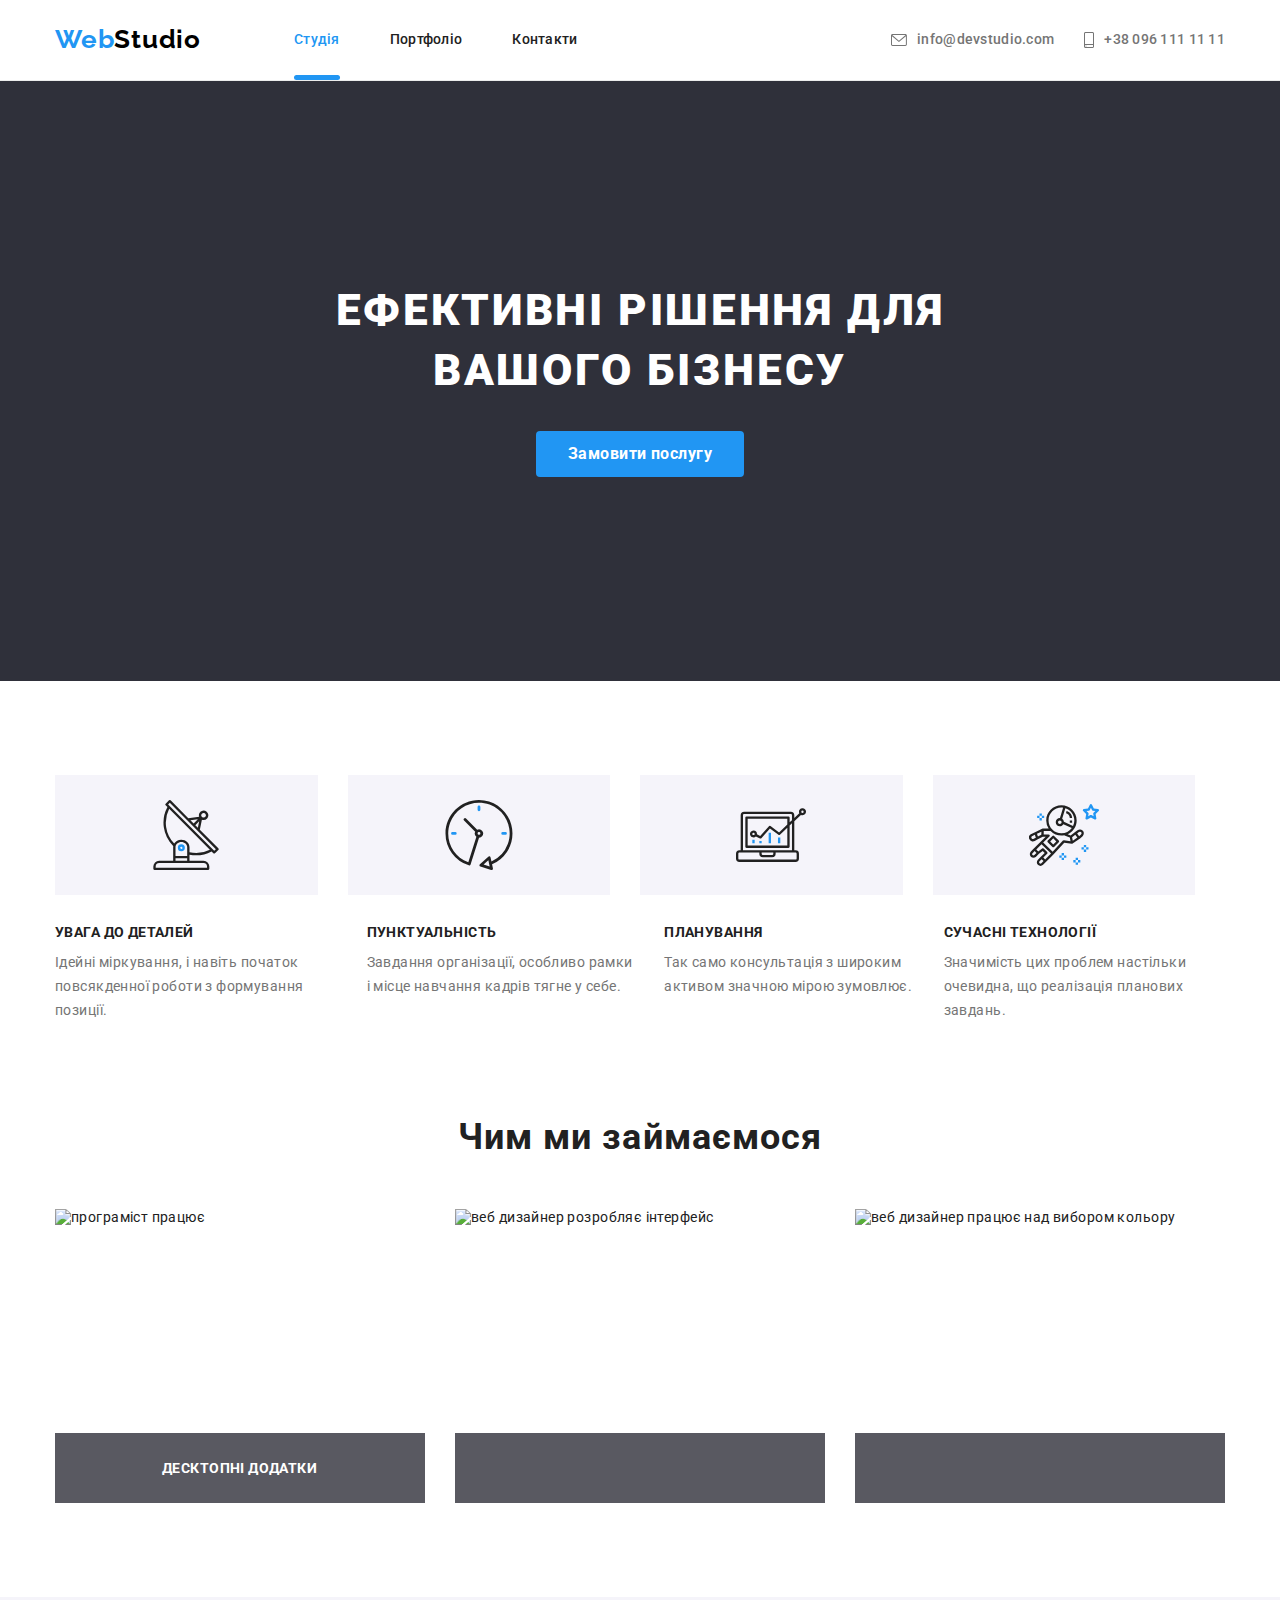
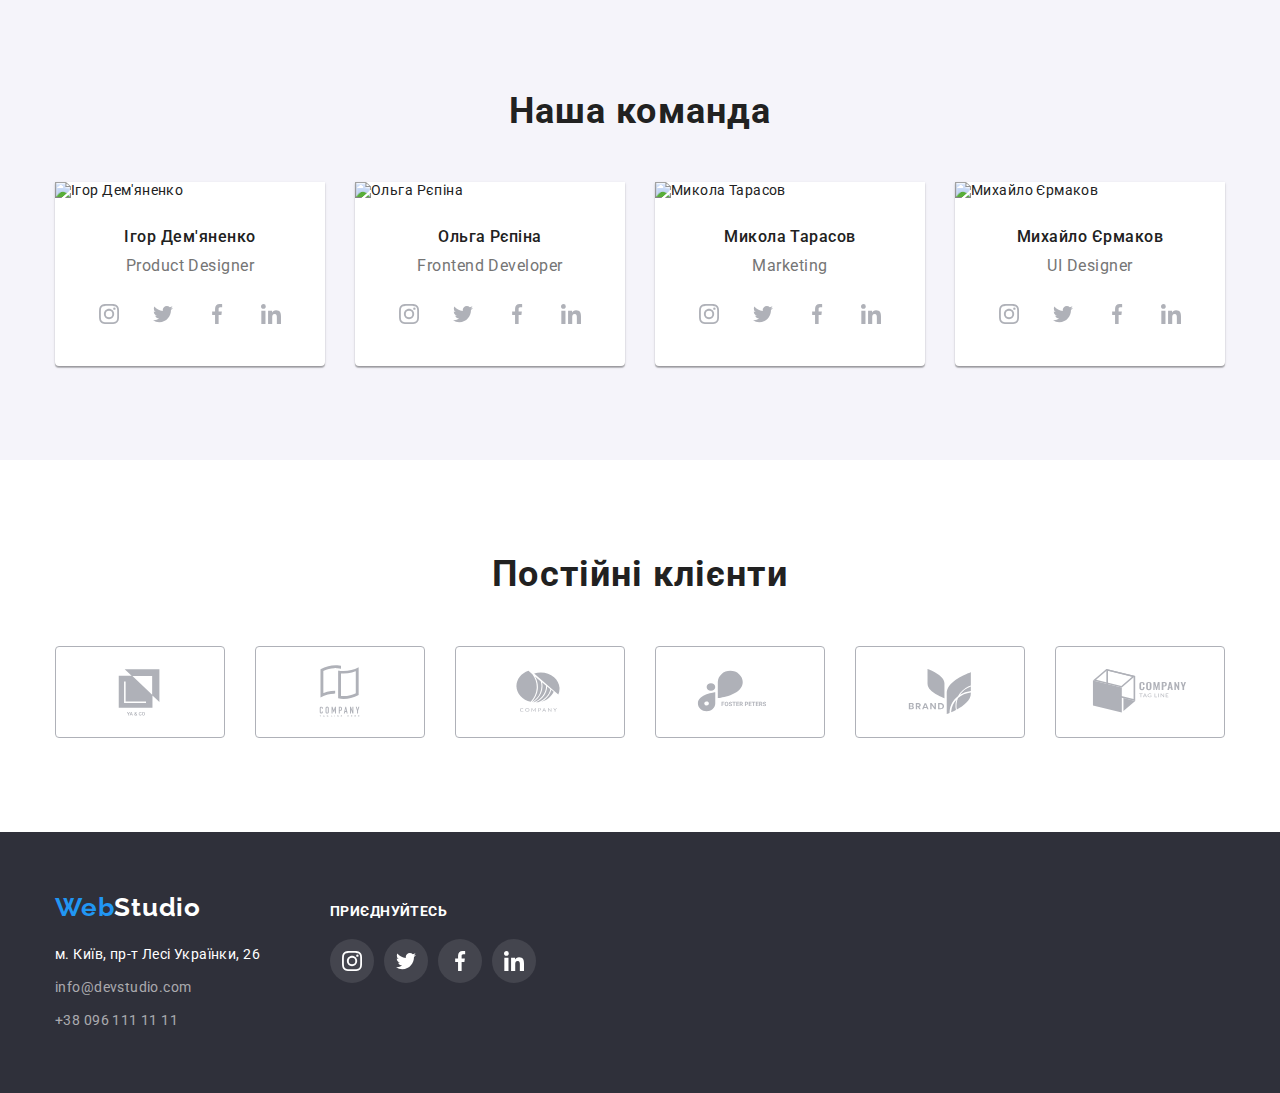
==== index.html @ 73af75e3 "Update" ====
<!DOCTYPE html>
<html lang="uk">
  <head>
    <meta charset="UTF-8" />
    <meta http-equiv="X-UA-Compatible" content="IE=edge" />
    <meta name="viewport" content="width=device-width, initial-scale=1.0" />
    <link
      rel="stylesheet"
      href="https://cdnjs.cloudflare.com/ajax/libs/modern-normalize/1.1.0/modern-normalize.css"
      integrity="sha512-Y0MM+V6ymRKN2zStTqzQ227DWhhp4Mzdo6gnlRnuaNCbc+YN/ZH0sBCLTM4M0oSy9c9VKiCvd4Jk44aCLrNS5Q=="
      crossorigin="anonymous"
      referrerpolicy="no-referrer"
    />
    <link rel="stylesheet" href="./css/styles.css" />
    <link rel="preconnect" href="https://fonts.googleapis.com" />
    <link rel="preconnect" href="https://fonts.gstatic.com" crossorigin />
    <link
      href="https://fonts.googleapis.com/css2?family=Oleo+Script&family=Raleway:wght@700&family=Roboto:wght@400;500;700;900&display=swap"
      rel="stylesheet"
    />
    <title>Web Studio</title>
  </head>
  <body>
    <!--шапка -->

    <header class="header">
      <div class="container nav">
        <nav class="nav">
          <a class="logo" href="./index.html"><span class="web">Web</span>Studio</a>

          <ul class="menu-nav">
            <li class="item"><a class="heder-link current" href="./index.html">Студія</a></li>
            <li class="item"><a class="heder-link" href="./portfolio.html">Портфоліо</a></li>
            <li class="item"><a class="heder-link" href="">Контакти</a></li>
          </ul>
        </nav>
        <div class="authentication">
          <ul class="list-contact">
            <li class="item">
              <a class="hed-link" href="malito:info@devstudio.com">
                <svg class="envelope" width="16" height="12">
                  <use href="./css/images/icons.svg#envelope"></use>
                </svg>
                info@devstudio.com
              </a>
            </li>
            <li class="item">
              <a class="hed-link" href="tel:+380961111111">
                <svg class="smartphone" width="10" height="16">
                  <use href="./css/images/icons.svg#smartphone"></use>
                </svg>
                +38 096 111 11 11
              </a>
            </li>
          </ul>
        </div>
      </div>
    </header>

    <!-- Меін -->

    <main class="main">
      <!-- Герой -->

      <section class="hero">
        <h1 class="hero-title">
          Ефективні рішення для <br />
          вашого бізнесу
        </h1>

        <button class="hero-button" type="button" data-modal-open>Замовити послугу</button>
      </section>

      <!-- Особливості -->

      <section class="section">
        <div class="container">
          <ul class="icon-list">
            <li class="icon-item">
              <svg class="features-icon" width="70" height="70">
                <use href="./css/images/icons.svg#antenna"></use>
              </svg>
            </li>
            <li class="icon-item">
              <svg class="features-icon" width="70" height="70">
                <use href="./css/images/icons.svg#clock"></use>
              </svg>
            </li>
            <li class="icon-item">
              <svg class="features-icon" width="70" height="70">
                <use href="./css/images/icons.svg#diagram"></use>
              </svg>
            </li>
            <li class="icon-item">
              <svg class="features-icon" width="70" height="70">
                <use href="./css/images/icons.svg#astronaut"></use>
              </svg>
            </li>
          </ul>

          <h2 class="features-title">список якостей команди</h2>

          <ul class="features-list">
            <li class="item">
              <h3 class="features-subtitle">УВАГА ДО ДЕТАЛЕЙ</h3>
              <p class="features-text">
                Ідейні міркування, і навіть початок повсякденної роботи з формування позиції.
              </p>
            </li>

            <li class="item">
              <h3 class="features-subtitle">ПУНКТУАЛЬНІСТЬ</h3>
              <p class="features-text">
                Завдання організації, особливо рамки і місце навчання кадрів тягне у себе.
              </p>
            </li>

            <li class="item">
              <h3 class="features-subtitle">ПЛАНУВАННЯ</h3>
              <p class="features-text">
                Так само консультація з широким активом значною мірою зумовлює.
              </p>
            </li>

            <li class="item">
              <h3 class="features-subtitle">СУЧАСНІ ТЕХНОЛОГІЇ</h3>
              <p class="features-text">
                Значимість цих проблем настільки очевидна, що реалізація планових завдань.
              </p>
            </li>
          </ul>
        </div>
      </section>

      <!-- Чим ми займаємося -->

      <section class="section-work">
        <div class="container">
          <h2 class="work-title">Чим ми займаємося</h2>

          <ul class="work-img">
            <li class="item">
              <div class="work-position">
                <img src="./css/images/img.jpg" alt="програміст працює" width="370" height="294" />
                <div class="position-item">
                  <p class="position-text">Десктопні додатки</p>
                </div>
              </div>
            </li>
            <li class="item">
              <div class="work-position">
                <img
                  src="./css/images/img(1).jpg"
                  alt="веб дизайнер розробляє інтерфейс"
                  width="370"
                />
                <div class="position-item">
                  <p class="position-text">Десктопні додатки</p>
                </div>
              </div>
            </li>
            <li class="item">
              <div class="work-position">
                <img
                  src="./css/images/img(2).jpg"
                  alt="веб дизайнер працює над вибором кольору"
                  width="370"
                />
                <div class="position-item">
                  <p class="position-text">Десктопні додатки</p>
                </div>
              </div>
            </li>
          </ul>
        </div>
      </section>

      <!-- Наша команда -->

      <section class="section-team">
        <div class="container">
          <h2 class="team-title">Наша команда</h2>

          <ul class="team-list">
            <li class="item">
              <img
                class="team-img"
                src="./css/images/img(3).jpg"
                alt="Ігор Дем'яненко"
                width="270"
              />

              <h3 class="team-subtitle">Ігор Дем'яненко</h3>

              <p class="team-text">Product Designer</p>
              <ul class="social-list">
                <li class="social-item">
                  <a
                    class="social-link"
                    href="https://www.instagram.com/"
                    target="_blank"
                    rel="noreferrer noopener"
                    aria-label="instagram"
                  >
                    <svg class="social-icon" width="20" height="20">
                      <use href="./css/images/icons.svg#instagram"></use>
                    </svg>
                  </a>
                </li>
                <li>
                  <a
                    class="social-link"
                    href="https://twitter.com/"
                    target="_blank"
                    rel="noreferrer noopener"
                    aria-label="twitter"
                  >
                    <svg class="social-icon" width="20" height="20">
                      <use href="./css/images/icons.svg#twitter"></use>
                    </svg>
                  </a>
                </li>
                <li>
                  <a
                    class="social-link"
                    href="https://www.facebook.com/"
                    target="_blank"
                    rel="noreferrer noopener"
                    aria-label="facebook"
                  >
                    <svg class="social-icon" width="20" height="20">
                      <use href="./css/images/icons.svg#facebook"></use>
                    </svg>
                  </a>
                </li>
                <li>
                  <a
                    class="social-link"
                    href="https://www.linkedin.com/"
                    target="_blank"
                    rel="noreferrer noopener"
                    aria-label="linkedin"
                  >
                    <svg class="social-icon" width="20" height="20">
                      <use href="./css/images/icons.svg#linkedin"></use>
                    </svg>
                  </a>
                </li>
              </ul>
            </li>

            <li class="item">
              <img class="team-img" src="./css/images/img(4).jpg" alt="Ольга Рєпіна" width="270" />

              <h3 class="team-subtitle">Ольга Рєпіна</h3>

              <p class="team-text">Frontend Developer</p>
              <ul class="social-list">
                <li class="social-item">
                  <a
                    class="social-link"
                    href="https://www.instagram.com/"
                    target="_blank"
                    rel="noreferrer noopener"
                    aria-label="instagram"
                  >
                    <svg class="social-icon" width="20" height="20">
                      <use href="./css/images/icons.svg#instagram"></use>
                    </svg>
                  </a>
                </li>
                <li>
                  <a
                    class="social-link"
                    href="https://twitter.com/"
                    target="_blank"
                    rel="noreferrer noopener"
                    aria-label="twitter"
                  >
                    <svg class="social-icon" width="20" height="20">
                      <use href="./css/images/icons.svg#twitter"></use>
                    </svg>
                  </a>
                </li>
                <li>
                  <a
                    class="social-link"
                    href="https://www.facebook.com/"
                    target="_blank"
                    rel="noreferrer noopener"
                    aria-label="facebook"
                  >
                    <svg class="social-icon" width="20" height="20">
                      <use href="./css/images/icons.svg#facebook"></use>
                    </svg>
                  </a>
                </li>
                <li>
                  <a
                    class="social-link"
                    href="https://www.linkedin.com/"
                    target="_blank"
                    rel="noreferrer noopener"
                    aria-label="linkedin"
                  >
                    <svg class="social-icon" width="20" height="20">
                      <use href="./css/images/icons.svg#linkedin"></use>
                    </svg>
                  </a>
                </li>
              </ul>
            </li>

            <li class="item">
              <img
                class="team-img"
                src="./css/images/img(5).jpg"
                alt="Микола Тарасов"
                width="270"
              />

              <h3 class="team-subtitle">Микола Тарасов</h3>

              <p class="team-text">Marketing</p>
              <ul class="social-list">
                <li class="social-item">
                  <a
                    class="social-link"
                    href="https://www.instagram.com/"
                    target="_blank"
                    rel="noreferrer noopener"
                    aria-label="instagram"
                  >
                    <svg class="social-icon" width="20" height="20">
                      <use href="./css/images/icons.svg#instagram"></use>
                    </svg>
                  </a>
                </li>
                <li>
                  <a
                    class="social-link"
                    href="https://twitter.com/"
                    target="_blank"
                    rel="noreferrer noopener"
                    aria-label="twitter"
                  >
                    <svg class="social-icon" width="20" height="20">
                      <use href="./css/images/icons.svg#twitter"></use>
                    </svg>
                  </a>
                </li>
                <li>
                  <a
                    class="social-link"
                    href="https://www.facebook.com/"
                    target="_blank"
                    rel="noreferrer noopener"
                    aria-label="facebook"
                  >
                    <svg class="social-icon" width="20" height="20">
                      <use href="./css/images/icons.svg#facebook"></use>
                    </svg>
                  </a>
                </li>
                <li>
                  <a
                    class="social-link"
                    href="https://www.linkedin.com/"
                    target="_blank"
                    rel="noreferrer noopener"
                    aria-label="linkedin"
                  >
                    <svg class="social-icon" width="20" height="20">
                      <use href="./css/images/icons.svg#linkedin"></use>
                    </svg>
                  </a>
                </li>
              </ul>
            </li>

            <li class="item">
              <img
                class="team-img"
                src="./css/images/img(6).jpg"
                alt="Михайло Єрмаков"
                width="270"
              />

              <h3 class="team-subtitle">Михайло Єрмаков</h3>

              <p class="team-text">UI Designer</p>
              <ul class="social-list">
                <li class="social-item">
                  <a
                    class="social-link"
                    href="https://www.instagram.com/"
                    target="_blank"
                    rel="noreferrer noopener"
                    aria-label="instagram"
                  >
                    <svg class="social-icon" width="20" height="20">
                      <use href="./css/images/icons.svg#instagram"></use>
                    </svg>
                  </a>
                </li>
                <li>
                  <a
                    class="social-link"
                    href="https://twitter.com/"
                    target="_blank"
                    rel="noreferrer noopener"
                    aria-label="twitter"
                  >
                    <svg class="social-icon" width="20" height="20">
                      <use href="./css/images/icons.svg#twitter"></use>
                    </svg>
                  </a>
                </li>
                <li>
                  <a
                    class="social-link"
                    href="https://www.facebook.com/"
                    target="_blank"
                    rel="noreferrer noopener"
                    aria-label="facebook"
                  >
                    <svg class="social-icon" width="20" height="20">
                      <use href="./css/images/icons.svg#facebook"></use>
                    </svg>
                  </a>
                </li>
                <li>
                  <a
                    class="social-link"
                    href="https://www.linkedin.com/"
                    target="_blank"
                    rel="noreferrer noopener"
                    aria-label="linkedin"
                  >
                    <svg class="social-icon" width="20" height="20">
                      <use href="./css/images/icons.svg#linkedin"></use>
                    </svg>
                  </a>
                </li>
              </ul>
            </li>
          </ul>
        </div>
      </section>
    </main>

    <!-- Постійні клієнти -->

    <section class="section">
      <div class="container">
        <h2 class="title-customers">Постійні клієнти</h2>

        <ul class="list-customers">
          <li class="item-customers">
            <a class="link-customers" href="">
              <svg class="icon-customers" width="106" height="60">
                <use href=".//css/images/icons.svg#yaco"></use>
              </svg>
            </a>
          </li>
          <li class="item-customers">
            <a class="link-customers" href="">
              <svg class="icon-customers" width="106" height="60">
                <use href=".//css/images/icons.svg#com-tag-here"></use>
              </svg>
            </a>
          </li>
          <li class="item-customers">
            <a class="link-customers" href="">
              <svg class="icon-customers" width="106" height="60">
                <use href=".//css/images/icons.svg#company"></use>
              </svg>
            </a>
          </li>
          <li class="item-customers">
            <a class="link-customers" href="">
              <svg class="icon-customers" width="106" height="60">
                <use href=".//css/images/icons.svg#foster-peters"></use>
              </svg>
            </a>
          </li>
          <li class="item-customers">
            <a class="link-customers" href="">
              <svg class="icon-customers" width="106" height="60">
                <use href=".//css/images/icons.svg#brand"></use>
              </svg>
            </a>
          </li>
          <li class="item-customers">
            <a class="link-customers" href="">
              <svg class="icon-customers" width="106" height="60">
                <use href=".//css/images/icons.svg#tage-line"></use>
              </svg>
            </a>
          </li>
        </ul>
      </div>
    </section>

    <!-- контактна інформація -->

    <footer class="footer">
      <div class="container footer-container">
        <div class="foot-contact">
          <a class="footer-logo" href="index.html"> <span class="footer-web">Web</span>Studio </a>

          <address class="address">
            <ul class="footer-nav">
              <li class="item">
                <a class="footer-link" href="">м. Київ, пр-т Лесі Українки, 26</a>
              </li>
              <li class="item">
                <a class="foot-link" href="malito:info@devstudio.com">info@devstudio.com</a>
              </li>
              <li class="item">
                <a class="tel-link" href="tel:+380961111111">+38 096 111 11 11</a>
              </li>
            </ul>
          </address>
        </div>
        <div class="foot-social">
          <h2 class="icon-title">приєднуйтесь</h2>
          <ul class="foot-social-list">
            <li class="social-item">
              <a
                class="social-link"
                href="https://www.instagram.com/"
                target="_blank"
                rel="noreferrer noopener"
                aria-label="instagram"
              >
                <svg class="social-icon-foot" width="20" height="20">
                  <use href="./css/images/icons.svg#instagram"></use>
                </svg>
              </a>
            </li>
            <li>
              <a
                class="social-link"
                href="https://twitter.com/"
                target="_blank"
                rel="noreferrer noopener"
                aria-label="twitter"
              >
                <svg class="social-icon-foot" width="20" height="20">
                  <use href="./css/images/icons.svg#twitter"></use>
                </svg>
              </a>
            </li>
            <li>
              <a
                class="social-link"
                href="https://www.facebook.com/"
                target="_blank"
                rel="noreferrer noopener"
                aria-label="facebook"
              >
                <svg class="social-icon-foot" width="20" height="20">
                  <use href="./css/images/icons.svg#facebook"></use>
                </svg>
              </a>
            </li>
            <li>
              <a
                class="social-link"
                href="https://www.linkedin.com/"
                target="_blank"
                rel="noreferrer noopener"
                aria-label="linkedin"
              >
                <svg class="social-icon-foot" width="20" height="20">
                  <use href="./css/images/icons.svg#linkedin"></use>
                </svg>
              </a>
            </li>
          </ul>
        </div>
      </div>
    </footer>
    <!-- Модальне вікно -->
    <div class="backdrop is-hidden" data-modal>
      <div class="modal">
        <button class="modal-btn" type="button" data-modal-close>
          <svg class="vector" width="18" height="18">
            <use href="./css/images/icons.svg#Vector"></use>
          </svg>
        </button>
        <p class="titel-modal">Залиште свої дані, ми вам передзвонимо</p>
        <form class="register-form" name="register-form" autocomplete="off" novalidate>

          <div class="modal-form">
            <label class="label-form">
              <span class="form-name">Ім'я</span> 
              <input class="form-input" type="text" name="user-name" />
            </label>
            <svg class="form-icon" width="18" height="18">
              <use href="./css/images/icons.svg#person-black"></use>
            </svg>
          </div>

          <div class="modal-form">
            <label class="label-form">
             <span class="form-tel">Телефон</span> 
              <input class="form-input" type="text" name="user-phone" />
            </label>
            <svg class="form-icon" width="18" height="18">
              <use href="./css/images/icons.svg#phone-black"></use>
            </svg>
          </div>

          <div class="modal-form">
            <label class="label-form">
              <span class="form-mail">Пошта</span>
              <input class="form-input" type="text" name="user-mail" />
            </label>
            <svg class="form-icon" width="18" height="18">
              <use href="./css/images/icons.svg#email-black"></use>
            </svg>
          </div>

          <div class="modal-form">
            <label class="label-form">
             <span class="form-coment">Коментар</span> 
            </label>
            <textarea class="textarea-comment" rows="5" name="comment" placeholder="Введіть текст"></textarea>
          </div>

          <div class="modal-form">
            <label class="checkbox-form">
              <input class="box-in" type="checkbox" name="checkbox" />
              Погоджуюся з розсилкою та приймаю <span class="checkbox-phrase">Умови договору</span>
            </label>
          </div>

          <button class="form-btn" type="submit">Відправити</button>
        </form>
      </div>
    </div>
    <script src="./css/js/modal.js"></script>
  </body>
</html>
---- css/styles.css ----
:root{
	--titel-text-color: #212121;
	--accent-color: #2196F3;
	--primary-text-color: #757575;
	--primary-white-color: #FFFFFF;
	--bg-hero-footer: #2F303A;
	--primary-bg-color: #F5F5F5;
	--bg-buttom-team: #F5F4FA;
	--link-color-foot: rgba(255, 255, 255, 0.6);
    --logo-color-prim: #000000;
	--border-color: #ECECEC;
	--social-link-color: #AFB1B8;

}

body {
	background-color: var(--primary-white-color);
	 color: var(--titel-text-color);
	font-size: 14px;
	font-family: 'Roboto',sans-serif;
	letter-spacing: 0.03em;
}		

ul {
	list-style-type: none;
	margin: 0;
	padding: 0;
}
p,
h1,
h2,
h3,
h4,
h5,
h6 {
	margin: 0;
}

a {
	text-decoration: none;
}

img {
	display: block;
		max-width: 100%;
		height: auto;
}

.section {
	padding-top: 94px;
	padding-bottom: 94px;
}
.container {
	width: 1200px;
	padding-right: 15px;
	padding-left: 15px;
	margin-left: auto;
	margin-right: auto;
	/* outline: 1px solid red; */
}

              /* Шапка */

.header {
	border-bottom: 1px solid var(--border-color);
}

.nav {
	display: flex;
	align-items: center;
}

.logo {
	    display: block;
		padding-top: 24px;
		padding-bottom: 25px;
	    font-family: 'Raleway';
		font-style: normal;
		font-weight: 700;
		font-size: 26px;
		line-height: 1.19;
		letter-spacing: 0.03em;
	    color: var(--logo-color-prim);
		transition: color 250ms cubic-bezier(0.4, 0, 0.2, 1);
}

.web {
	color: var(--accent-color)
}

  .logo:focus,
 .logo:hover{
	color: var(--accent-color)
}

.heder-link:hover,
 .heder-link:focus{
	color: var(--accent-color)
}

.heder-link {
	font-family: 'Roboto';
	font-style: normal;
	font-weight: 500;
	font-size: 14px;
	line-height: 1.14;
	letter-spacing: 0.02em;
	color: var(--titel-text-color);
	transition: color 250ms cubic-bezier(0.4, 0, 0.2, 1);
}

.menu-nav {
	display: flex;
	margin-left: 93px;
}


.menu-nav .heder-link.current {
	color: var(--accent-color)
}

.menu-nav .item:not(:last-child) {
	margin-right: 50px
}

.authentication {
	display: flex;
	margin-left: auto;

}
.authentication .item +
.item {
	margin-left: 30px;
}
.list-contact {
	display: flex;
}

.heder-link {
	display: block;
	cursor: pointer;
	padding-top: 32px;
	padding-bottom: 32px;
}

.hed-link {
	    display: flex;
		align-items: center;
		cursor: pointer;
		padding-top: 21px;
		padding-bottom: 21px;
	    font-family: 'Roboto';
		font-style: normal;
		font-weight: 500;
		font-size: 14px;
		line-height: 1.14;
		letter-spacing: 0.02em;
		color: var(--primary-text-color);
		transition: color 250ms cubic-bezier(0.4, 0, 0.2, 1);
}

.heder-link.current {
	position: relative;
}

.heder-link.current::after {
	content: "";
	position: absolute;
    left: 0; 
	bottom: 0;
	display: block;
	border-radius: 3px;
	background-color: var(--accent-color);
	width: 100%;
	height: 5px;
}

/* .heder-link.current:hover,
.heder-link.current:focus {
	color: var(--titel-text-color);
} */


.hed-link:hover,
.hed-link:focus {
	color: var(--accent-color);
}

.hed-link:hover .envelope,
.hed-link:focus .envelope {
	fill: var(--accent-color);
}

.envelope {
	fill: var(--primary-text-color);
	margin-right: 10px;
}

.hed-link:hover .smartphone,
.hed-link:focus .smartphone {
	fill: var(--accent-color);
}

.smartphone {
	fill: var(--primary-text-color);
		margin-right: 10px;
}
	

                   /* Hero */

.hero {
	background: var(--bg-hero-footer);
	/* outline: 1px solid red; */
	text-align: center;
	padding-top: 200px;
	padding-bottom: 200px;
	background-image:linear-gradient(to right,rgba(47, 48, 58, 0.4),rgba(47, 48, 58, 0.4)), url(../css/images/hw-four/back-hero.jpg);
	background-repeat: no-repeat;
	background-position: center;
	max-width: 1600px;
	height: 600px;
	margin-left: auto;
	margin-right: auto;
}


.hero-title {
	margin-top: 0;
	margin-bottom: auto;
		    font-family: 'Roboto';
			font-style: normal;
			font-weight: 900;
			font-size: 44px;
			line-height: 1.36;
			text-align: center;
			letter-spacing: 0.06em;
			text-transform: uppercase;
			color: var(--primary-white-color)
}

.hero-button {
	display: inline-block;
	border-radius: 4px;
	padding: 10px 32px;
	margin-top: 30px;
	cursor: pointer;
	font-family: 'Roboto';
	font-style: normal;
	font-weight: 700;
	font-size: 16px;
	line-height: 1.62;
	text-align: center;
	letter-spacing: 0.03em;
	border: none;
	background-color: var(--accent-color);
	color: var(--primary-white-color);


	transition: background-color 250ms cubic-bezier(0.4, 0, 0.2, 1),
	color 250ms cubic-bezier(0.4, 0, 0.2, 1);
}

.hero-button:hover,
.hero-button:focus {
	background-color: var(--primary-white-color);
	color: var(--titel-text-color);
}



              /*features  */

		  
.icon-list {
	display: flex;
}

.icon-item {
	display: flex;
	align-items: center;
	justify-content: center;

	background-color: var(--bg-buttom-team);

	margin-bottom: 30px;
	margin-right: 30px;
	width: 270px;
	height: 120px;
}

.features-list {
	display: flex;

	margin-top: 0;
	margin-bottom: 0;
}

.features-title {
	display: none;
}

.features-list .item:not(:last-child) {
	margin-right: 30px
}

.features-subtitle {
	font-size: 14px;
	margin-bottom: 10px;
	font-weight: 700;
	line-height: 1.14;
	letter-spacing: 0.03em;
	text-transform: uppercase;
	color: var(--titel-text-color);
}

.features-text {
font-family: 'Roboto';
	font-style: normal;
	font-weight: 400;
	font-size: 14px;
	line-height: 1.7142;
	letter-spacing: 0.03em;
	color: var(--primary-text-color);
}

                  /*work*/
.section-work {
	padding-bottom: 94px;
}
.work-title {
	margin-bottom: 50px;
	font-weight: 700;
	font-size: 36px;
	line-height: 1.16;
	text-align: center;
	letter-spacing: 0.03em;
	color: var(--titel-text-color)
}

.work-img {
	display: flex;
}
 

.work-img .item:not(:last-child) {
	margin-right: 30px
}

.work-position {
	position: relative;
}

.work-position::before {
	content: "";
	position: absolute;
		width: 370px;
		height: 70px;
		top: 224px;
		background: rgba(47, 48, 58, 0.8);
}

.position-item {
	left: 107px;
	position: absolute;
	bottom: 27px;
}

.position-text {
	font-weight: 700;
	font-size: 14px;
	line-height: 16px;
	text-align: center;
	letter-spacing: 0.03em;
	text-transform: uppercase;
	color: var(--primary-white-color)
}

                  /* team */
.section-team {
	padding-bottom: 94px;
	padding-top: 94px;
	background: var(--bg-buttom-team);
}

.team-list {
	display: flex;
	margin-top: 0;
	margin-bottom: 0;
	justify-content: center;
	}


.team-list .item:not(:last-child) {
	margin-right: 30px
}

.team-list .item {
	width: 270px;
	background: var(--primary-white-color);
	box-shadow: 0px 1px 3px rgba(0, 0, 0, 0.12), 0px 1px 1px rgba(0, 0, 0, 0.14), 0px 2px 1px rgba(0, 0, 0, 0.2);
	border-radius: 0px 0px 4px 4px;
	
}

.team-title {
	padding-bottom: 50px;
	margin-top: 0;
	margin-bottom: 0;
	font-weight: 700;
	font-size: 36px;
	line-height: 1.16;
	text-align: center;
	letter-spacing: 0.03em;
	color: var(--titel-text-color)
}

.team-subtitle {
	
	    font-weight: 500;
		font-size: 16px;
		line-height: 1.18;
		text-align: center;
		letter-spacing: 0.03em;
		color: var(--titel-text-color);
		margin-top: 30px;
		margin-bottom: 10px;
}

.team-text {
		font-size: 16px;
		line-height: 1.18;
		text-align: center;
		letter-spacing: 0.03em;
		color: var(--primary-text-color);
		margin-bottom: 16px;
}

.social-list {
	display: flex;
	justify-content: center;


	gap: 10px;
	margin-bottom: 30px;
}

.social-link {
	display: flex;
	width: 44px;
	height: 44px;

	background-color: var(--primary-white-color);
	border-radius: 50%;
	justify-content: center;
    align-items: center;
	transition: background-color 250ms cubic-bezier(0.4, 0, 0.2, 1),
	color 250ms cubic-bezier(0.4, 0, 0.2, 1);
}

.social-icon {
	fill: var(--social-link-color)
}

.social-link:hover .social-icon,
.social-link:focus .social-icon {
	fill: var(--primary-white-color)
}

.social-link:hover,
.social-link:focus {
	background-color: var(--accent-color);
	color: var(--primary-white-color);
}

             /* Regular customers */
.title-customers {
	    font-weight: 700;
		font-size: 36px;
		line-height: 1.16;
		text-align: center;
		letter-spacing: 0.03em;
		color: var(--titel-text-color);
		margin-bottom: 50px;
}
.list-customers {
	display: flex;
	justify-content: center;
	justify-content: space-between;
}

.link-customers {
	display: flex;
	width: 170px;
	height: 92px;
	justify-content: center;
	align-items: center;
	border: 1px solid var(--social-link-color);
	border-radius: 4px;
	transition: border 250ms cubic-bezier(0.4, 0, 0.2, 1);
}

.icon-customers {
	fill: var(--social-link-color);
	transition: fill 250ms cubic-bezier(0.4, 0, 0.2, 1);
	
}
  
.link-customers:hover,
.link-customers:focus {
	border: 1px solid var(--accent-color);
}

.link-customers:hover .icon-customers,
.link-customers:focus .icon-customers {
fill: var(--accent-color);
}


                      /*footer  */

 .footer {
	background: var(--bg-hero-footer);
	padding-top: 60px;
	padding-bottom: 60px;
 }


.footer-logo {
	display: inline-block;
	    font-family: 'Raleway';
		font-style: normal;
		font-weight: 700;
		font-size: 26px;
		line-height: 1.1923;
		letter-spacing: 0.03em;
	    color: var(--primary-white-color);
		transition: color 250ms cubic-bezier(0.4, 0, 0.2, 1);
}

.footer-logo:hover,
 .footer-logo:focus {
	color: var(--accent-color)
}

.footer-web {
	color: var(--accent-color)
}

.footer-nav {
	margin-top: 0;
	margin-bottom: 0;
}

.footer-nav .item:not(:last-child) {
	margin-bottom: 9px;

}

 .footer-link {
	    display: inline-block;
	    font-family: 'Roboto';
		font-style: normal;
		font-weight: 400;
		font-size: 14px;
		line-height: 1.7114;
		letter-spacing: 0.03em;
	    color: var(--primary-white-color);
		transition: color 250ms cubic-bezier(0.4, 0, 0.2, 1);
}
 
.footer-link:hover,
.footer-link:focus{
	color: var(--accent-color)
}

.foot-link {
	    display: inline-block;
	    font-family: 'Roboto';
		font-style: normal;
		font-weight: 400;
		font-size: 14px;
		line-height: 1.7114;
		letter-spacing: 0.03em;
	    color: var(--link-color-foot);
		transition: color 250ms cubic-bezier(0.4, 0, 0.2, 1);
}

.tel-link {
	display: inline-block;
	font-family: 'Roboto';
	font-style: normal;
	font-weight: 400;
	font-size: 14px;
	line-height: 1.7114;
	letter-spacing: 0.03em;
	color: var(--link-color-foot);
	transition: color 250ms cubic-bezier(0.4, 0, 0.2, 1);
}

.tel-link:hover,
.tel-link:focus {
	color: var(--accent-color)
}

.foot-link:hover,
.foot-link:focus {
	color: var(--accent-color)
}

.address {
	margin-top: 20px;
}
.footer-container {
	display: flex;
	align-items: baseline
}

.foot-contact {
	margin-right: 70px;
}

.foot-social {
	display: flex;
	flex-direction: column;
}

.foot-social-list {
	display: flex;
	align-items: center;
	gap: 10px;
}

.icon-title {
	font-weight: 700;
		font-size: 14px;
		line-height: 16px;
		letter-spacing: 0.03em;
		text-transform: uppercase;
		color: var(--primary-white-color);
		margin-bottom: 20px;
}

.social-link {
	background-color: rgba(255, 255, 255, 0.1);
	}

	.social-icon-foot {
		fill: var(--primary-white-color);
		transition: fill 250ms cubic-bezier(0.4, 0, 0.2, 1);
	}



           /* portfolio */

.portfolio-button {
	display: flex;
	justify-content: center;
	margin-bottom: 50px;
}

.portfolio-button .item {
	margin-left: 8px;
}

.portfolio-list {
	display: flex;
	flex-wrap: wrap;
	justify-content: space-between;	
	row-gap: 30px;
}

.portfolio-list .item:hover,
.portfolio-list .item:focus {
	box-shadow: 0px 1px 1px rgba(0, 0, 0, 0.12), 0px 4px 4px
	 rgba(0, 0, 0, 0.06), 1px 4px 6px rgba(0, 0, 0, 0.16);
}

.item-description {
	padding-top: 20px;
	padding-right: 24px;
	padding-bottom: 20px;
	padding-left: 24px;
	border-left: 1px solid #EEEEEE;;
	border-right: 1px solid #EEEEEE;;
	border-bottom: 1px solid #EEEEEE;;
}



 .portfolio-title {
	display: none;
}

.button:hover,
.button:focus {
	background: var(--accent-color);
	color: var(--primary-white-color);
	box-shadow: 0px 3px 1px rgba(0, 0, 0, 0.1), 0px 1px 2px
	 rgba(0, 0, 0, 0.08), 0px 2px 2px rgba(0, 0, 0, 0.12);
}

.button {
	display: inline-block;
	border: none;
	padding-top: 6px;
	padding-right: 22px;
	padding-bottom: 6px;
	padding-left: 22px;
	border-radius: 4px;
    background: var(--bg-buttom-team);
	font-style: normal;
	font-weight: 500;
	font-size: 16px;
	line-height: 1.62;
	text-align: center;
	letter-spacing: 0.03em;
	font-family: inherit;
	color: var(--titel-text-color);
	transition: box-shadow 250ms cubic-bezier(0.4, 0, 0.2, 1),
			background-color 250ms cubic-bezier(0.4, 0, 0.2, 1),
			color 250ms cubic-bezier(0.4, 0, 0.2, 1);
		;
	
}


.portfolio-img{
	background: var(--primary-white-color)

}

.portfolio-subtitle {
		font-weight: 700;
		font-size: 18px;
		line-height: 2;
		letter-spacing: 0.06em;
		color: var(--titel-text-color);
		margin-bottom: 4px;
}

.portfolio-text {
		font-size: 16px;
		line-height: 1.87;
		letter-spacing: 0.03em;
		color: var(--primary-text-color)
}

.portfolio-link {
	display: block;
}

.card {
	position: relative;
	overflow: hidden;
}

.overlay-card {
	position: absolute;
	background-color: rgba(33, 150, 243, 0.9);
	width: 370px;
	height: 294px;
	padding: 63px 24px;
	opacity: 1;
	transform: translateY(0%);
	transition: opacity 250ms cubic-bezier(0.4, 0, 0.2, 1), transform 250ms cubic-bezier(0.4, 0, 0.2, 1);

}
.text-overlay {
	font-weight: 400;
	font-size: 18px;
	line-height: 1.55;
	letter-spacing: 0.03em;
	color: var(--primary-white-color);
}

.portfolio-link:hover .overlay-card,
.portfolio-link:focus .overlay-card {
	transform: translateY(-100%);
}
           /* Modal window */
.backdrop {
	position: fixed;
	top: 0;
	left: 0;
	width: 100%;
	height: 100%;
	background-color: rgba(0, 0, 0, 0.2);
	transition: opacity 250ms cubic-bezier(0.4, 0, 0.2, 1);
	opacity: 1;
}

.backdrop.is-hidden {
	opacity: 0;
	pointer-events: none;
}

.backdrop.is-hidden .modal {
	transform: translate(-50%, -50%) scale(0.3);
	opacity: 0;
}

.modal {
	position: absolute;
		top: 50%;
		left: 50%;
		transform: translate(-50%, -50%) scale(1);
		opacity: 1;
		height: 581px;
		width: 528px;
		padding: 40px;
		background-color: var(--primary-bg-color);
		box-shadow: 0px 1px 3px rgba(0, 0, 0, 0.12),
		0px 1px 1px rgba(0, 0, 0, 0.14),
		0px 2px 1px rgba(0, 0, 0, 0.2);
		text-align: right;

		transition: transform 250ms cubic-bezier(0.4, 0, 0.2, 1);
		opacity: 250ms cubic-bezier(0.4, 0, 0.2, 1)  ;
}


.modal-btn {
	position: absolute;
	cursor: pointer;
	width: 30px;
	height: 30px;
	top: 14px;
	right: 14px;
	border-radius: 50%;
	padding: 0;
	border: 1px solid rgba(0, 0, 0, 0.1);
	display: flex;
	justify-content: center;
	align-items: center;
}

.vector {
	margin: 8px;
}

.titel-modal {
	font-weight: 700;
		font-size: 20px;
		line-height: 23px;
		text-align: center;
		letter-spacing: 0.03em;
		color: #212121;
		margin: 0px 0px 12px;
}

.register-form {
		width: 448px;
		margin-left: auto;
		margin-right: auto;
}

.modal-form {
	position: relative;

	display: flex;
	flex-direction: column;
}

.label-form {
	display: flex;
	flex-direction: column;
	
}

.form-icon {
	position: absolute;
	top: 29px;
	left: 12px;
}

.form-name {
margin-bottom: 4px;
margin-right: auto;
font-weight: 400;
	font-size: 12px;
	line-height: 14px;
	letter-spacing: 0.01em;
	color: #757575;
}

.form-input {
	width: 448px;
	height: 40px;
	border: 1px solid rgba(33, 33, 33, 0.2);
	border-radius: 4px;
	margin-bottom: 10px;
}

.form-tel {
	margin-bottom: 4px;
	margin-right: auto;
	font-weight: 400;
		font-size: 12px;
		line-height: 14px;
		letter-spacing: 0.01em;
		color: #757575;
}

.form-mail {
	margin-bottom: 4px;
	margin-right: auto;
	font-weight: 400;
	font-size: 12px;
    line-height: 14px;
	letter-spacing: 0.01em;
	color: #757575;
}

.form-coment {
	margin-bottom: 4px;
	margin-right: auto;
	font-weight: 400;
	font-size: 12px;
	line-height: 14px;
	letter-spacing: 0.01em;
	color: #757575;
	}

	.textarea-comment {
		resize: none;
		width: 448px;
			height: 120px;
			border: 1px solid rgba(33, 33, 33, 0.2);
			border-radius: 4px;
			margin-bottom: 20px;
			padding: 12px 16px;
	}

	.checkbox-form {
		margin-bottom: 30px;
	}

	.box-in {
		width: 16px;
		height: 15px;
	    border-color: #212121;
	}

	.form-btn {
		display: block;
		width: 200px;
		height: 50px;
		left: 700px;
		background: #2196F3;
		box-shadow: 0px 4px 4px rgba(0, 0, 0, 0.15);
		border-radius: 4px;
	     margin-left: auto;
		margin-right: auto;
	}
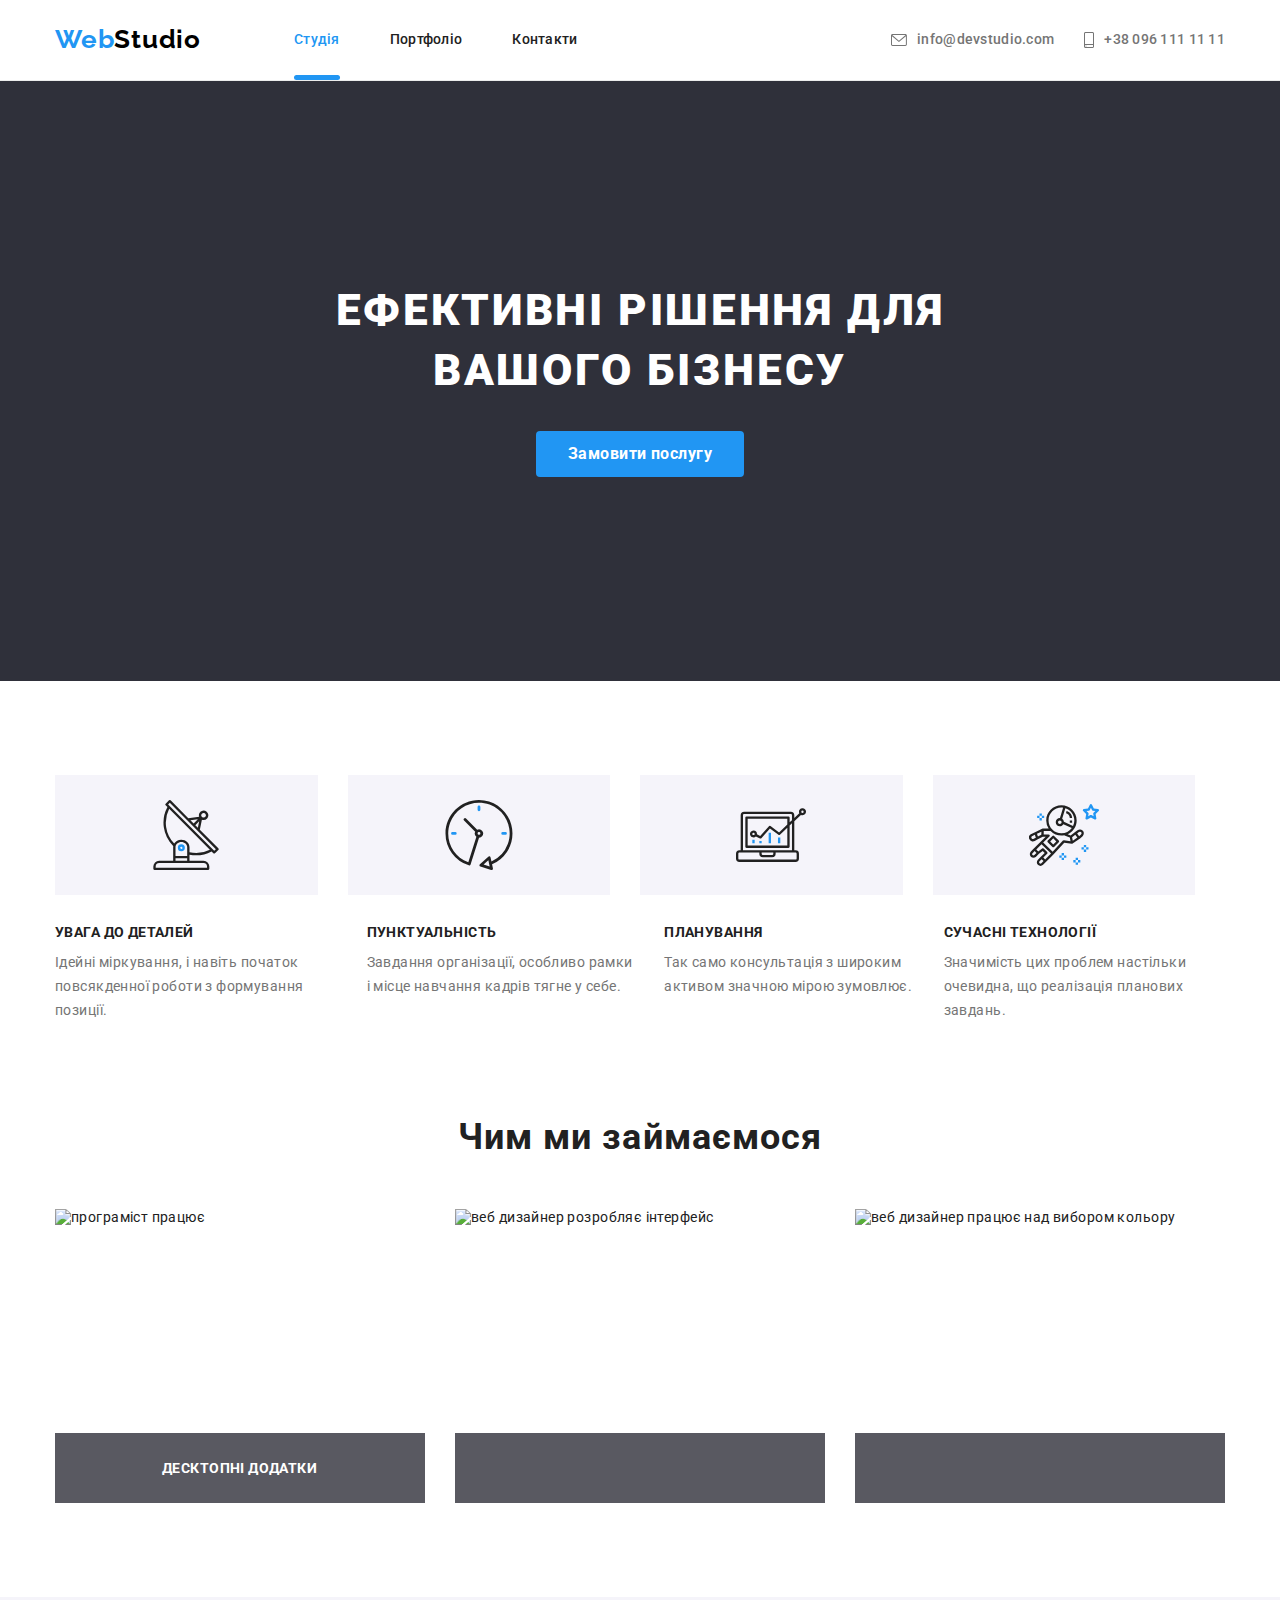
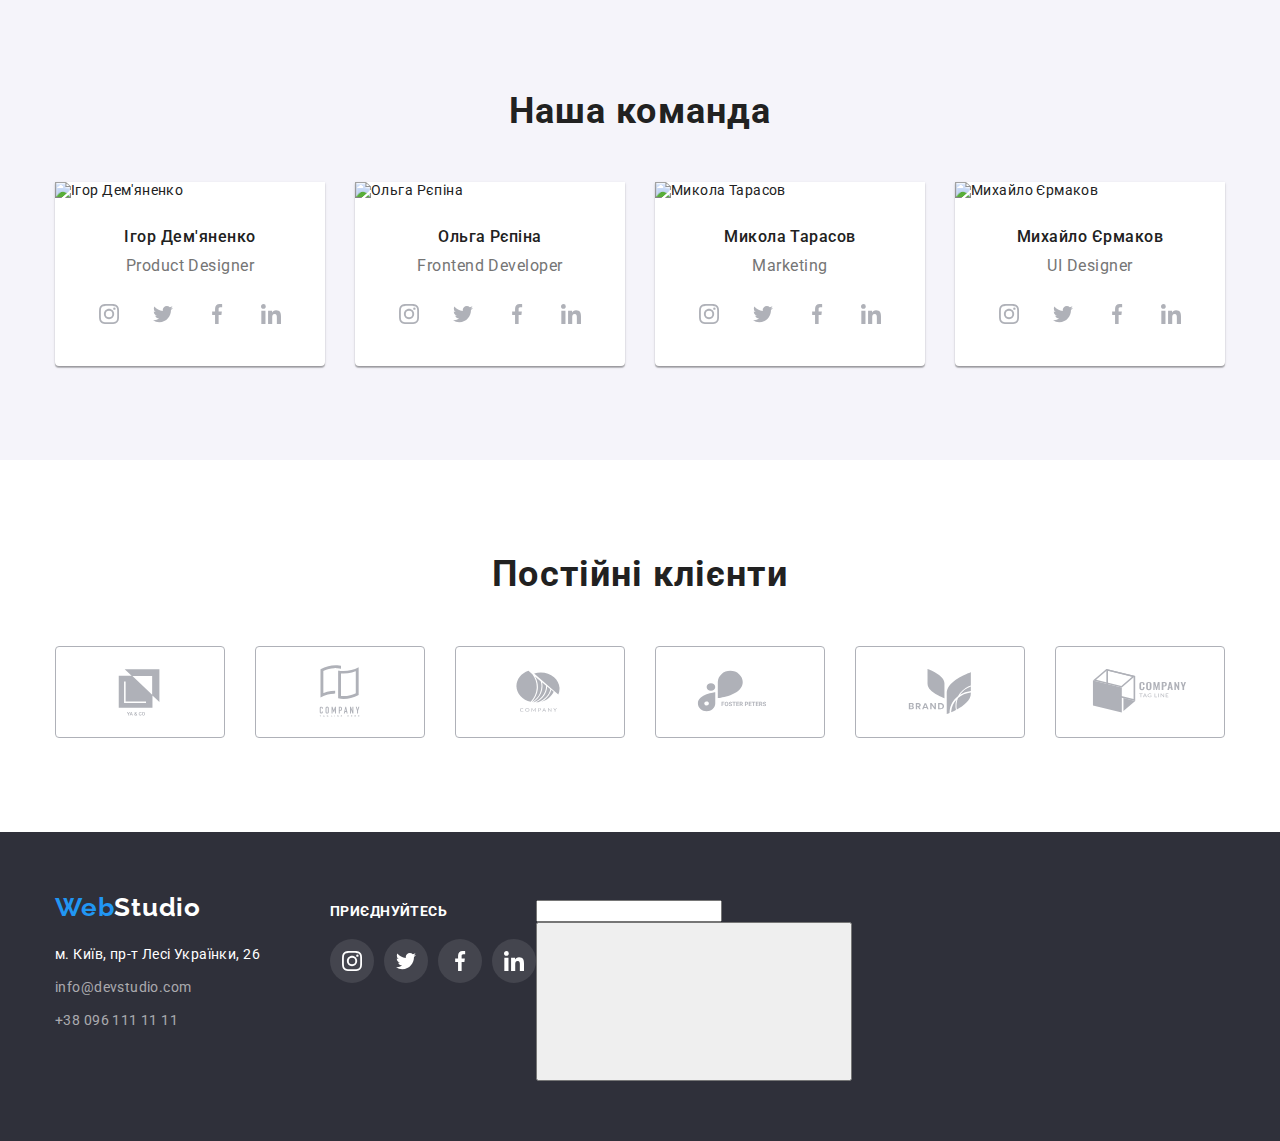
==== commit 4d6691f2: "Update" ====
--- a/index.html
+++ b/index.html
@@ -580,6 +580,14 @@
             </li>
           </ul>
         </div>
+        <form action="">
+          <strong></strong>
+          <div><input type="text" name="" id=""></div>
+          <label for=""></label>
+          <button>
+            <svg></svg>
+          </button>
+        </form>
       </div>
     </footer>
     <!-- Модальне вікно -->
@@ -596,7 +604,7 @@
           <div class="modal-form">
             <label class="label-form">
               <span class="form-name">Ім'я</span> 
-              <input class="form-input" type="text" name="user-name" />
+              <input class="form-input" type="text" name="user-name" required />
             </label>
             <svg class="form-icon" width="18" height="18">
               <use href="./css/images/icons.svg#person-black"></use>
@@ -606,7 +614,7 @@
           <div class="modal-form">
             <label class="label-form">
              <span class="form-tel">Телефон</span> 
-              <input class="form-input" type="text" name="user-phone" />
+              <input class="form-input" type="text" name="user-phone" required minlength="12" maxlength="12" />
             </label>
             <svg class="form-icon" width="18" height="18">
               <use href="./css/images/icons.svg#phone-black"></use>
@@ -616,7 +624,7 @@
           <div class="modal-form">
             <label class="label-form">
               <span class="form-mail">Пошта</span>
-              <input class="form-input" type="text" name="user-mail" />
+              <input class="form-input" type="text" name="user-mail" required />
             </label>
             <svg class="form-icon" width="18" height="18">
               <use href="./css/images/icons.svg#email-black"></use>
@@ -633,7 +641,14 @@
           <div class="modal-form">
             <label class="checkbox-form">
               <input class="box-in" type="checkbox" name="checkbox" />
-              Погоджуюся з розсилкою та приймаю <span class="checkbox-phrase">Умови договору</span>
+              <span class="checkbox-in">
+                <svg class="checkbox-icon" width="16" height="15">
+                <use class="icon-unchecked" href="./css/images/icons.svg#checkbox"></use>
+                <use class="icon-checked" href="./css/images/icons.svg#icon-check" ></use> 
+              </svg>
+              </span>
+               <span class="checkbox-phrase">Погоджуюся з розсилкою та приймаю</span>
+              <a class="checkbox-link" href="" target="_blank">Умови договору</a>
             </label>
           </div>
 
--- a/css/styles.css
+++ b/css/styles.css
@@ -176,12 +176,6 @@
 	width: 100%;
 	height: 5px;
 }
-
-/* .heder-link.current:hover,
-.heder-link.current:focus {
-	color: var(--titel-text-color);
-} */
-
 
 .hed-link:hover,
 .hed-link:focus {
@@ -816,7 +810,7 @@
 		box-shadow: 0px 1px 3px rgba(0, 0, 0, 0.12),
 		0px 1px 1px rgba(0, 0, 0, 0.14),
 		0px 2px 1px rgba(0, 0, 0, 0.2);
-		text-align: right;
+		text-align: center;
 
 		transition: transform 250ms cubic-bezier(0.4, 0, 0.2, 1);
 		opacity: 250ms cubic-bezier(0.4, 0, 0.2, 1)  ;
@@ -836,10 +830,16 @@
 	display: flex;
 	justify-content: center;
 	align-items: center;
+
+	transition: 250ms cubic-bezier(0.4, 0, 0.2, 1)
 }
 
 .vector {
 	margin: 8px;
+}
+
+.modal-btn:hover {
+	fill: var(--accent-color);
 }
 
 .titel-modal {
@@ -893,6 +893,13 @@
 	border: 1px solid rgba(33, 33, 33, 0.2);
 	border-radius: 4px;
 	margin-bottom: 10px;
+	padding: 12px 42px;
+
+	transition: 250ms cubic-bezier(0.4, 0, 0.2, 1); 
+}
+
+.form-input:hover {
+	border-color: var(--accent-color);
 }
 
 .form-tel {
@@ -933,10 +940,18 @@
 			border-radius: 4px;
 			margin-bottom: 20px;
 			padding: 12px 16px;
+
+			transition: 250ms cubic-bezier(0.4, 0, 0.2, 1);
 	}
+
+		.textarea-comment:hover {
+			border-color: var(--accent-color);
+		}
 
 	.checkbox-form {
 		margin-bottom: 30px;
+		display: flex;
+		align-items: center;
 	}
 
 	.box-in {
@@ -945,14 +960,62 @@
 	    border-color: #212121;
 	}
 
+		.icon-unchecked {
+			transition: opacity 250ms cubic-bezier(0.4, 0, 0.2, 1);
+		}
+
+		.box-in:checked + .checkbox-icon .icon-checked {
+			opacity: 1;
+		}
+
+				.box-in:checked+.checkbox-icon .icon-unchecked {
+					opacity: 1;
+					transition: opacity 250ms cubic-bezier(0.4, 0, 0.2, 1);
+				}
+
+	.checkbox-in {
+
+	}
+
+	.icon-checked {
+		fill: var(--accent-color);
+		opacity: 0;
+		transition: opacity 250ms cubic-bezier(0.4, 0, 0.2, 1);
+	}
+
+	.checkbox-link {
+		font-weight: 400;
+			font-size: 14px;
+			line-height: 24px;
+			letter-spacing: 0.03em;
+			text-decoration-line: underline;
+			color: #2196F3;
+	}
+
 	.form-btn {
-		display: block;
-		width: 200px;
-		height: 50px;
-		left: 700px;
-		background: #2196F3;
-		box-shadow: 0px 4px 4px rgba(0, 0, 0, 0.15);
-		border-radius: 4px;
-	     margin-left: auto;
-		margin-right: auto;
-	} +			display: block;
+			border-radius: 4px;
+			padding: 10px 32px;
+			margin-left: auto;
+			margin-right: auto;
+			cursor: pointer;
+			font-weight: 700;
+			width: 200px;
+			font-size: 16px;
+			line-height: 1.62;
+			text-align: center;
+			letter-spacing: 0.03em;
+			border: none;
+			background-color: var(--accent-color);
+			color: var(--primary-white-color);
+			box-shadow: 0px 4px 4px rgba(0, 0, 0, 0.15);
+			
+			
+			transition: background-color 250ms cubic-bezier(0.4, 0, 0.2, 1),
+		    color 250ms cubic-bezier(0.4, 0, 0.2, 1);
+	} 
+
+		.form-btn:hover,
+		.form-btn:focus {
+			background-color: #188CE8; 
+		}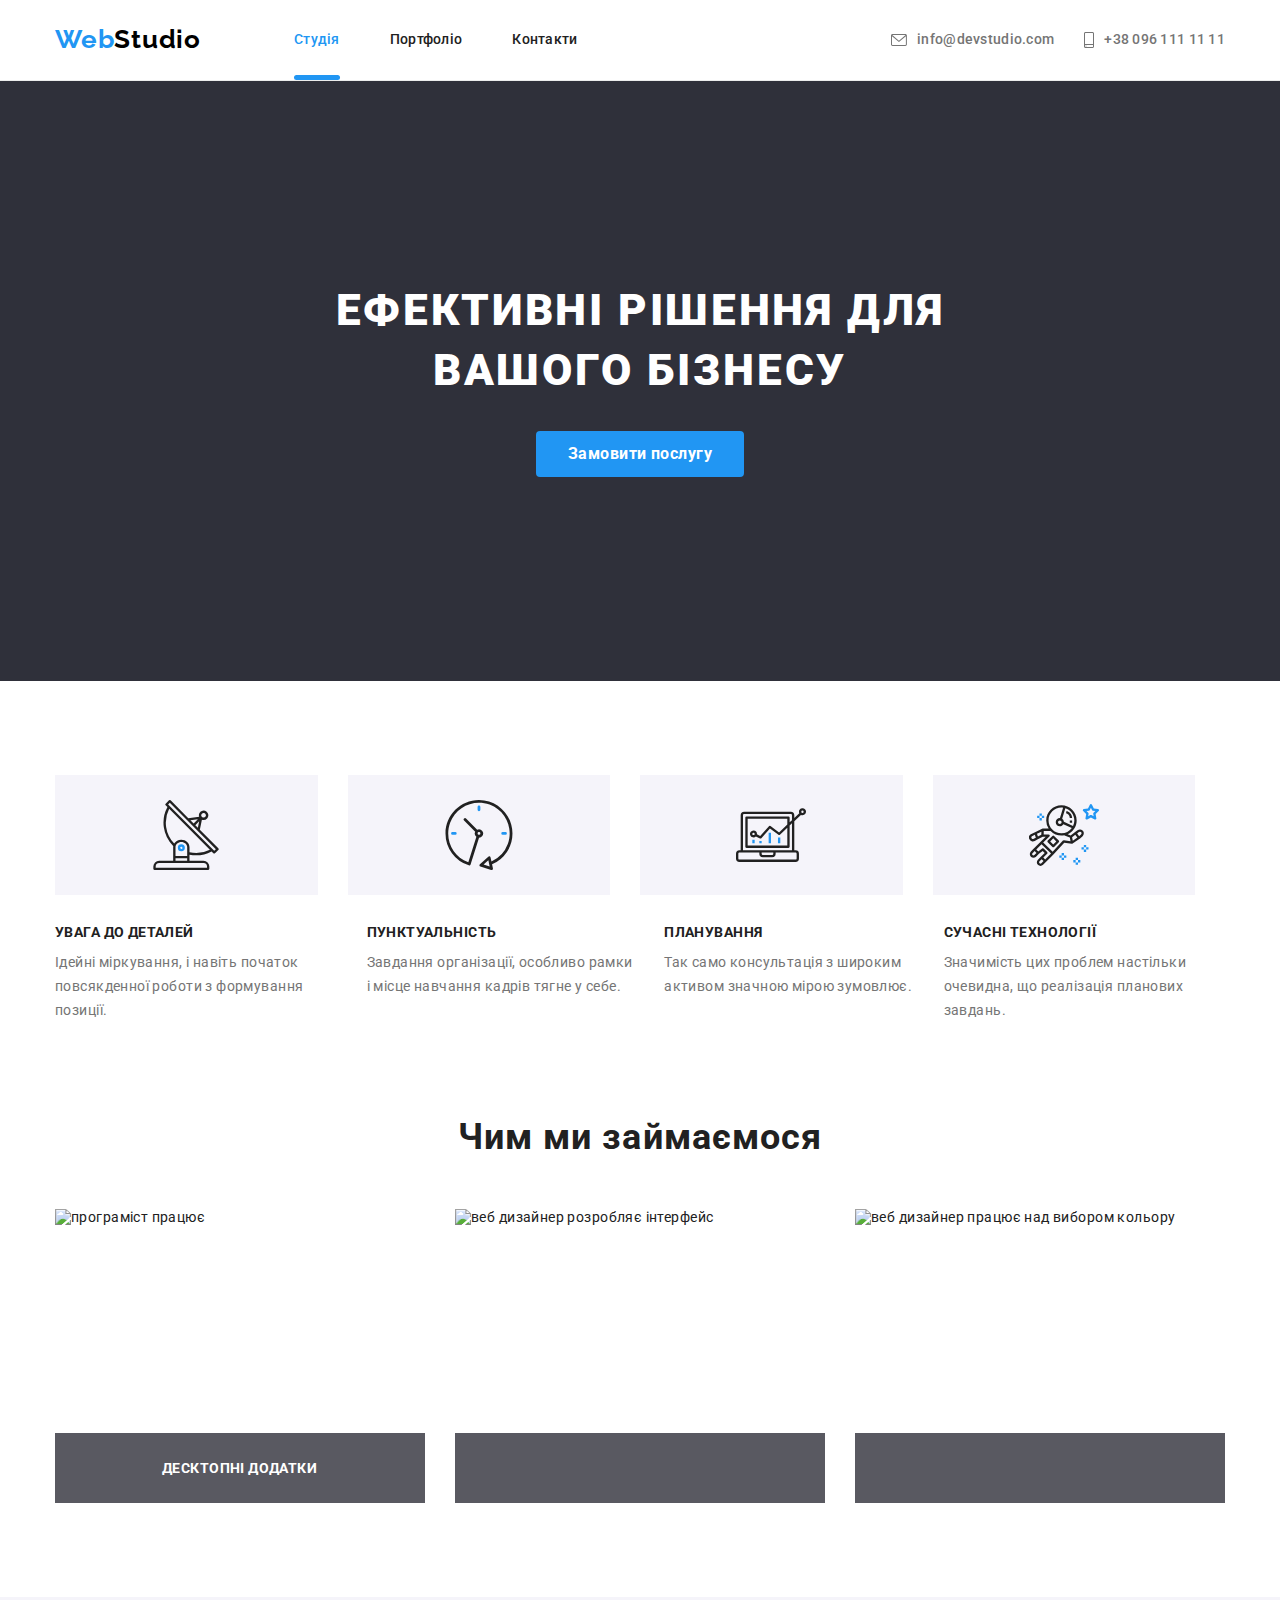
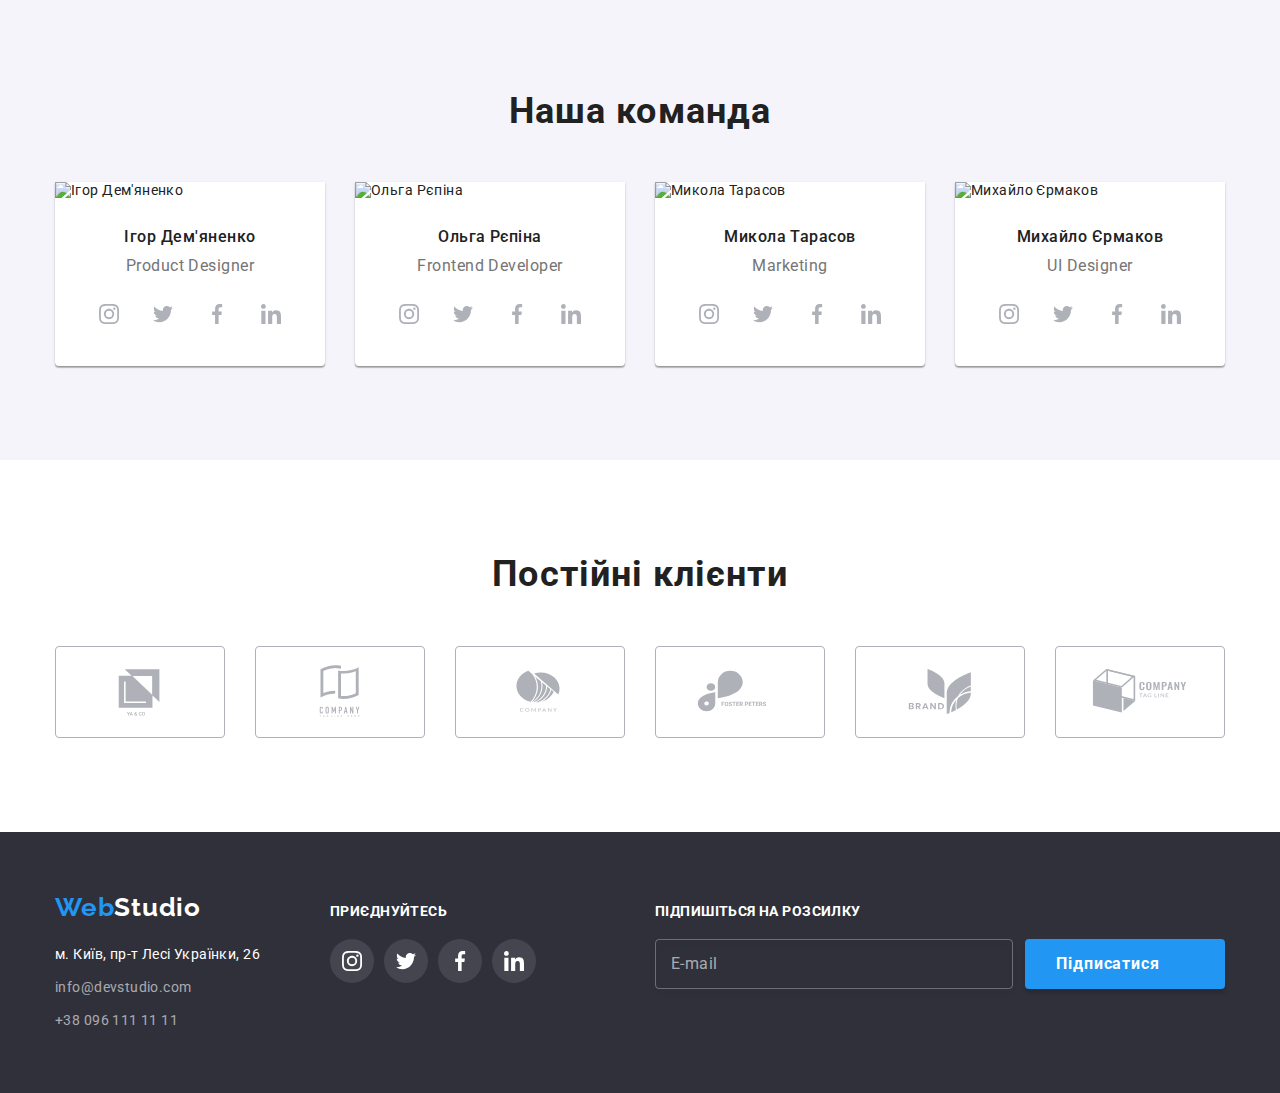
==== commit 9c8d5a50: "update" ====
--- a/index.html
+++ b/index.html
@@ -580,13 +580,18 @@
             </li>
           </ul>
         </div>
-        <form action="">
-          <strong></strong>
-          <div><input type="text" name="" id=""></div>
-          <label for=""></label>
-          <button>
-            <svg></svg>
+        <!--footer-subscribe  -->
+        <form class="footer-subscribe" name="footer-subscribe">
+          <label class="subscribe-lable">Підпишіться на розсилку</label>
+          <div class="subscribe">
+            <input class="subscribe-in" type="email" name="subscribe-in" placeholder="&nbsp">
+                      <span class="subscribe-holder">E-mail</span>
+                      <button class="footer-btn" type="submit">
+               Підписатися
+            <svg class="footer-btn-img" width="24" height="24"><use href="./css/images/icons.svg#telegram"></use></svg>
           </button>
+          </div>
+
         </form>
       </div>
     </footer>
@@ -605,30 +610,33 @@
             <label class="label-form">
               <span class="form-name">Ім'я</span> 
               <input class="form-input" type="text" name="user-name" required />
-            </label>
+            
             <svg class="form-icon" width="18" height="18">
               <use href="./css/images/icons.svg#person-black"></use>
             </svg>
+            </label>
           </div>
 
           <div class="modal-form">
             <label class="label-form">
              <span class="form-tel">Телефон</span> 
               <input class="form-input" type="text" name="user-phone" required minlength="12" maxlength="12" />
-            </label>
+            
             <svg class="form-icon" width="18" height="18">
               <use href="./css/images/icons.svg#phone-black"></use>
             </svg>
+            </label>
           </div>
 
           <div class="modal-form">
             <label class="label-form">
               <span class="form-mail">Пошта</span>
               <input class="form-input" type="text" name="user-mail" required />
-            </label>
+            
             <svg class="form-icon" width="18" height="18">
               <use href="./css/images/icons.svg#email-black"></use>
             </svg>
+            </label>
           </div>
 
           <div class="modal-form">
@@ -638,20 +646,18 @@
             <textarea class="textarea-comment" rows="5" name="comment" placeholder="Введіть текст"></textarea>
           </div>
 
-          <div class="modal-form">
+          <!-- <div class="modal-chekbox"> -->
             <label class="checkbox-form">
-              <input class="box-in" type="checkbox" name="checkbox" />
-              <span class="checkbox-in">
-                <svg class="checkbox-icon" width="16" height="15">
-                <use class="icon-unchecked" href="./css/images/icons.svg#checkbox"></use>
-                <use class="icon-checked" href="./css/images/icons.svg#icon-check" ></use> 
-              </svg>
-              </span>
-               <span class="checkbox-phrase">Погоджуюся з розсилкою та приймаю</span>
-              <a class="checkbox-link" href="" target="_blank">Умови договору</a>
-            </label>
-          </div>
-
+              <input class="box-in visually-hidden" type="checkbox" name="checkbox" />
+              <svg class="checkbox-icon" width="16" height="15">
+                <use class="icon-checked" href="./css/images/icons.svg#icon-check" ></use>
+                <use class="icon-unchecked" href="./css/images/icons.svg#checkbox" ></use>
+              </svg>      
+                <span class="check-title">Погоджуюся з розсилкою та приймаю
+                  <a class="checkbox-link" href="" target="_blank">Умови договору</a>
+                  </span>
+               </label>
+          <!-- </div> -->
           <button class="form-btn" type="submit">Відправити</button>
         </form>
       </div>
--- a/css/styles.css
+++ b/css/styles.css
@@ -3,6 +3,7 @@
 :root{
 	--titel-text-color: #212121;
 	--accent-color: #2196F3;
+	--button-hover: #188CE8;
 	--primary-text-color: #757575;
 	--primary-white-color: #FFFFFF;
 	--bg-hero-footer: #2F303A;
@@ -12,7 +13,7 @@
     --logo-color-prim: #000000;
 	--border-color: #ECECEC;
 	--social-link-color: #AFB1B8;
-
+    --anim-fast: 250ms cubic-bezier(0.4, 0, 0.2, 1);
 }
 
 body {
@@ -46,6 +47,30 @@
 	display: block;
 		max-width: 100%;
 		height: auto;
+}
+
+.link {
+	text-decoration: none;
+	color: currentColor;
+}
+
+.list {
+	list-style: none;
+	margin: 0;
+	padding: 0;
+}
+
+.visually-hidden {
+	position: absolute;
+	width: 1px;
+	height: 1px;
+	margin: -1px;
+	border: 0;
+	padding: 0;
+	white-space: nowrap;
+	clip-path: inset(100%);
+	clip: rect(0 0 0 0);
+	overflow: hidden;
 }
 
 .section {
@@ -83,7 +108,7 @@
 		line-height: 1.19;
 		letter-spacing: 0.03em;
 	    color: var(--logo-color-prim);
-		transition: color 250ms cubic-bezier(0.4, 0, 0.2, 1);
+		transition: color var(--anim-fast);
 }
 
 .web {
@@ -108,7 +133,7 @@
 	line-height: 1.14;
 	letter-spacing: 0.02em;
 	color: var(--titel-text-color);
-	transition: color 250ms cubic-bezier(0.4, 0, 0.2, 1);
+	transition: color var(--anim-fast);
 }
 
 .menu-nav {
@@ -158,7 +183,7 @@
 		line-height: 1.14;
 		letter-spacing: 0.02em;
 		color: var(--primary-text-color);
-		transition: color 250ms cubic-bezier(0.4, 0, 0.2, 1);
+		transition: color var(--anim-fast);
 }
 
 .heder-link.current {
@@ -253,8 +278,8 @@
 	color: var(--primary-white-color);
 
 
-	transition: background-color 250ms cubic-bezier(0.4, 0, 0.2, 1),
-	color 250ms cubic-bezier(0.4, 0, 0.2, 1);
+	transition: background-color var(--anim-fast),
+	color var(--anim-fast);
 }
 
 .hero-button:hover,
@@ -450,8 +475,8 @@
 	border-radius: 50%;
 	justify-content: center;
     align-items: center;
-	transition: background-color 250ms cubic-bezier(0.4, 0, 0.2, 1),
-	color 250ms cubic-bezier(0.4, 0, 0.2, 1);
+	transition: background-color var(--anim-fast),
+	color var(--anim-fast);
 }
 
 .social-icon {
@@ -493,12 +518,12 @@
 	align-items: center;
 	border: 1px solid var(--social-link-color);
 	border-radius: 4px;
-	transition: border 250ms cubic-bezier(0.4, 0, 0.2, 1);
+	transition: border var(--anim-fast);
 }
 
 .icon-customers {
 	fill: var(--social-link-color);
-	transition: fill 250ms cubic-bezier(0.4, 0, 0.2, 1);
+	transition: fill var(--anim-fast);
 	
 }
   
@@ -531,7 +556,7 @@
 		line-height: 1.1923;
 		letter-spacing: 0.03em;
 	    color: var(--primary-white-color);
-		transition: color 250ms cubic-bezier(0.4, 0, 0.2, 1);
+		transition: color var(--anim-fast);
 }
 
 .footer-logo:hover,
@@ -562,7 +587,7 @@
 		line-height: 1.7114;
 		letter-spacing: 0.03em;
 	    color: var(--primary-white-color);
-		transition: color 250ms cubic-bezier(0.4, 0, 0.2, 1);
+		transition: color var(--anim-fast);
 }
  
 .footer-link:hover,
@@ -579,7 +604,7 @@
 		line-height: 1.7114;
 		letter-spacing: 0.03em;
 	    color: var(--link-color-foot);
-		transition: color 250ms cubic-bezier(0.4, 0, 0.2, 1);
+		transition: color var(--anim-fast);
 }
 
 .tel-link {
@@ -591,7 +616,7 @@
 	line-height: 1.7114;
 	letter-spacing: 0.03em;
 	color: var(--link-color-foot);
-	transition: color 250ms cubic-bezier(0.4, 0, 0.2, 1);
+	transition: color var(--anim-fast);
 }
 
 .tel-link:hover,
@@ -643,8 +668,101 @@
 
 	.social-icon-foot {
 		fill: var(--primary-white-color);
-		transition: fill 250ms cubic-bezier(0.4, 0, 0.2, 1);
+		transition: fill var(--anim-fast);
 	}
+
+
+	/* footer-subscribe */
+
+		.footer-subscribe {
+			margin-left: auto;
+		}
+	
+		.subscribe-lable {
+			font-weight: 700;
+				font-size: 14px;
+				line-height: 16px;
+				letter-spacing: 0.03em;
+				text-transform: uppercase;
+				color: var(--primary-white-color);
+				display: block;
+				margin-bottom: 20px;
+				
+		}
+	
+		.subscribe {
+			display: flex;
+			position: relative;
+		}
+	
+		.subscribe-in {
+			width: 358px;
+			height: 50px;
+			border: 1px solid rgba(255, 255, 255, 0.3);
+			filter: drop-shadow(0px 4px 4px rgba(0, 0, 0, 0.15));
+			border-radius: 4px;
+			margin-right: 12px;
+			background-color: transparent;
+			outline: transparent;
+			color: var(--primary-white-color);
+			padding: 15px 16px;
+		}
+
+				.subscribe-holder {
+					position: absolute;
+					top: 15px;
+					left: 16px;
+					font-weight: 400;
+					font-size: 16px;
+					line-height: calc(20/16);
+					letter-spacing: 0.03em;
+					color: rgba(255, 255, 255, 0.6);
+				}
+
+		.subscribe-in:focus {
+			border-color: var(--accent-color);
+		}
+				.subscribe-in:focus + .subscribe-holder {
+					/* transform: translatex(-150%); */
+					transform: translate(-1.1rem, -2ex) scale(70%);
+				}
+                     
+								.subscribe-in:focus + .subscribe-holder,
+								.subscribe-in:not(:placeholder-shown) +.subscribe-holder {
+								/* transform: translatex(-150%); */
+									transform: translate(-1.1rem, -2ex) scale(70%);
+								}
+	
+		.footer-btn {
+				display: flex;
+				align-items: center;
+				justify-content: center;
+					cursor: pointer;
+
+
+				font-weight: 700;
+				font-size: 16px;
+				line-height: 30px;
+				letter-spacing: 0.06em;
+				width: 200px;
+				height: 50px;
+				background-color: var(--accent-color);
+				border: none;
+				box-shadow: 0px 4px 4px rgba(0, 0, 0, 0.15);
+				border-radius: 4px;
+				color: var(--primary-white-color);
+				transition: background-color var(--anim-fast)
+		}
+
+				.footer-btn:hover,
+				.footer-btn:focus {
+                    background-color: var(--button-hover);
+			}
+	
+		.footer-btn-img {
+			margin-left: 10px;
+			fill: var(--primary-white-color);
+		}
 
 
 
@@ -714,9 +832,9 @@
 	letter-spacing: 0.03em;
 	font-family: inherit;
 	color: var(--titel-text-color);
-	transition: box-shadow 250ms cubic-bezier(0.4, 0, 0.2, 1),
-			background-color 250ms cubic-bezier(0.4, 0, 0.2, 1),
-			color 250ms cubic-bezier(0.4, 0, 0.2, 1);
+	transition: box-shadow var(--anim-fast),
+			background-color var(--anim-fast),
+			color var(--anim-fast);
 		;
 	
 }
@@ -760,7 +878,7 @@
 	padding: 63px 24px;
 	opacity: 1;
 	transform: translateY(0%);
-	transition: opacity 250ms cubic-bezier(0.4, 0, 0.2, 1), transform 250ms cubic-bezier(0.4, 0, 0.2, 1);
+	transition: opacity var(--anim-fast), transform var(--anim-fast);
 
 }
 .text-overlay {
@@ -783,7 +901,7 @@
 	width: 100%;
 	height: 100%;
 	background-color: rgba(0, 0, 0, 0.2);
-	transition: opacity 250ms cubic-bezier(0.4, 0, 0.2, 1);
+	transition: opacity var(--anim-fast);
 	opacity: 1;
 }
 
@@ -812,8 +930,8 @@
 		0px 2px 1px rgba(0, 0, 0, 0.2);
 		text-align: center;
 
-		transition: transform 250ms cubic-bezier(0.4, 0, 0.2, 1);
-		opacity: 250ms cubic-bezier(0.4, 0, 0.2, 1)  ;
+		transition: transform var(--anim-fast);
+		opacity: var(--anim-fast);
 }
 
 
@@ -831,7 +949,7 @@
 	justify-content: center;
 	align-items: center;
 
-	transition: 250ms cubic-bezier(0.4, 0, 0.2, 1)
+	transition: var(--anim-fast)
 }
 
 .vector {
@@ -848,7 +966,7 @@
 		line-height: 23px;
 		text-align: center;
 		letter-spacing: 0.03em;
-		color: #212121;
+		color: var(--titel-text-color);
 		margin: 0px 0px 12px;
 }
 
@@ -875,6 +993,7 @@
 	position: absolute;
 	top: 29px;
 	left: 12px;
+	transition: fill var(--anim-fast);
 }
 
 .form-name {
@@ -884,7 +1003,7 @@
 	font-size: 12px;
 	line-height: 14px;
 	letter-spacing: 0.01em;
-	color: #757575;
+	color: var(--primary-text-color);
 }
 
 .form-input {
@@ -894,13 +1013,28 @@
 	border-radius: 4px;
 	margin-bottom: 10px;
 	padding: 12px 42px;
-
-	transition: 250ms cubic-bezier(0.4, 0, 0.2, 1); 
+	transition: var(--anim-fast); 
+	outline: transparent;
 }
 
 .form-input:hover {
 	border-color: var(--accent-color);
 }
+
+
+.form-input:focus {
+	border-color: var(--accent-color);
+}
+
+
+.form-input:focus + .form-icon {
+	fill: var(--accent-color);
+}
+
+.form-input:hover + .form-icon {
+	fill: var(--accent-color);
+}
+
 
 .form-tel {
 	margin-bottom: 4px;
@@ -909,7 +1043,7 @@
 		font-size: 12px;
 		line-height: 14px;
 		letter-spacing: 0.01em;
-		color: #757575;
+		color: var(--primary-text-color);
 }
 
 .form-mail {
@@ -919,7 +1053,7 @@
 	font-size: 12px;
     line-height: 14px;
 	letter-spacing: 0.01em;
-	color: #757575;
+	color: var(--primary-text-color);
 }
 
 .form-coment {
@@ -929,7 +1063,7 @@
 	font-size: 12px;
 	line-height: 14px;
 	letter-spacing: 0.01em;
-	color: #757575;
+	color: var(--primary-text-color);
 	}
 
 	.textarea-comment {
@@ -940,58 +1074,68 @@
 			border-radius: 4px;
 			margin-bottom: 20px;
 			padding: 12px 16px;
-
 			transition: 250ms cubic-bezier(0.4, 0, 0.2, 1);
+			outline: transparent;
+			font-weight: 400;
+			font-size: 12px;
+			line-height: 14px;
+			letter-spacing: 0.01em;
+			color: rgba(117, 117, 117, 0.5);
 	}
 
-		.textarea-comment:hover {
+		.textarea-comment:hover,
+		.textarea-comment:focus {
 			border-color: var(--accent-color);
 		}
 
-	.checkbox-form {
-		margin-bottom: 30px;
-		display: flex;
-		align-items: center;
-	}
-
-	.box-in {
-		width: 16px;
-		height: 15px;
-	    border-color: #212121;
-	}
-
-		.icon-unchecked {
-			transition: opacity 250ms cubic-bezier(0.4, 0, 0.2, 1);
-		}
-
-		.box-in:checked + .checkbox-icon .icon-checked {
-			opacity: 1;
-		}
-
+  /* checkbox */
+				.checkbox-form {
+					display: flex;
+					align-items: center;
+					justify-content: center;
+					margin-bottom: 20px;
+					gap: 9px;
+				}
+		
+				.box-in:checked + .checkbox-icon .icon-checked {
+					opacity: 1;
+				}
+		
 				.box-in:checked+.checkbox-icon .icon-unchecked {
+				opacity: 0;
+				}
+
+				.checkbox-icon {}
+		
+				.icon-checked {
+					opacity: 0;
+					transition: opacity var(--anim-fast);
+				}
+
+				.icon-unchecked {
 					opacity: 1;
-					transition: opacity 250ms cubic-bezier(0.4, 0, 0.2, 1);
+					transition: opacity var(--anim-fast);
 				}
-
-	.checkbox-in {
-
-	}
-
-	.icon-checked {
-		fill: var(--accent-color);
-		opacity: 0;
-		transition: opacity 250ms cubic-bezier(0.4, 0, 0.2, 1);
-	}
-
-	.checkbox-link {
-		font-weight: 400;
-			font-size: 14px;
-			line-height: 24px;
-			letter-spacing: 0.03em;
-			text-decoration-line: underline;
-			color: #2196F3;
-	}
-
+		
+				.check-title {
+					font-weight: 400;
+					font-size: 14px;
+					line-height: 24px;
+					letter-spacing: 0.03em;
+					color: var(--primary-text-color);
+					user-select: none;
+				}
+		
+				.checkbox-link {
+					font-weight: 400;
+					font-size: 14px;
+					line-height: 24px;
+					letter-spacing: 0.03em;
+					color: var(--accent-color);
+					text-decoration-line: underline;
+					margin-left: 9px;
+				}
+/* footer botton */
 	.form-btn {
 			display: block;
 			border-radius: 4px;
@@ -1017,5 +1161,5 @@
 
 		.form-btn:hover,
 		.form-btn:focus {
-			background-color: #188CE8; 
+			background-color: var(--button-hover); 
 		}